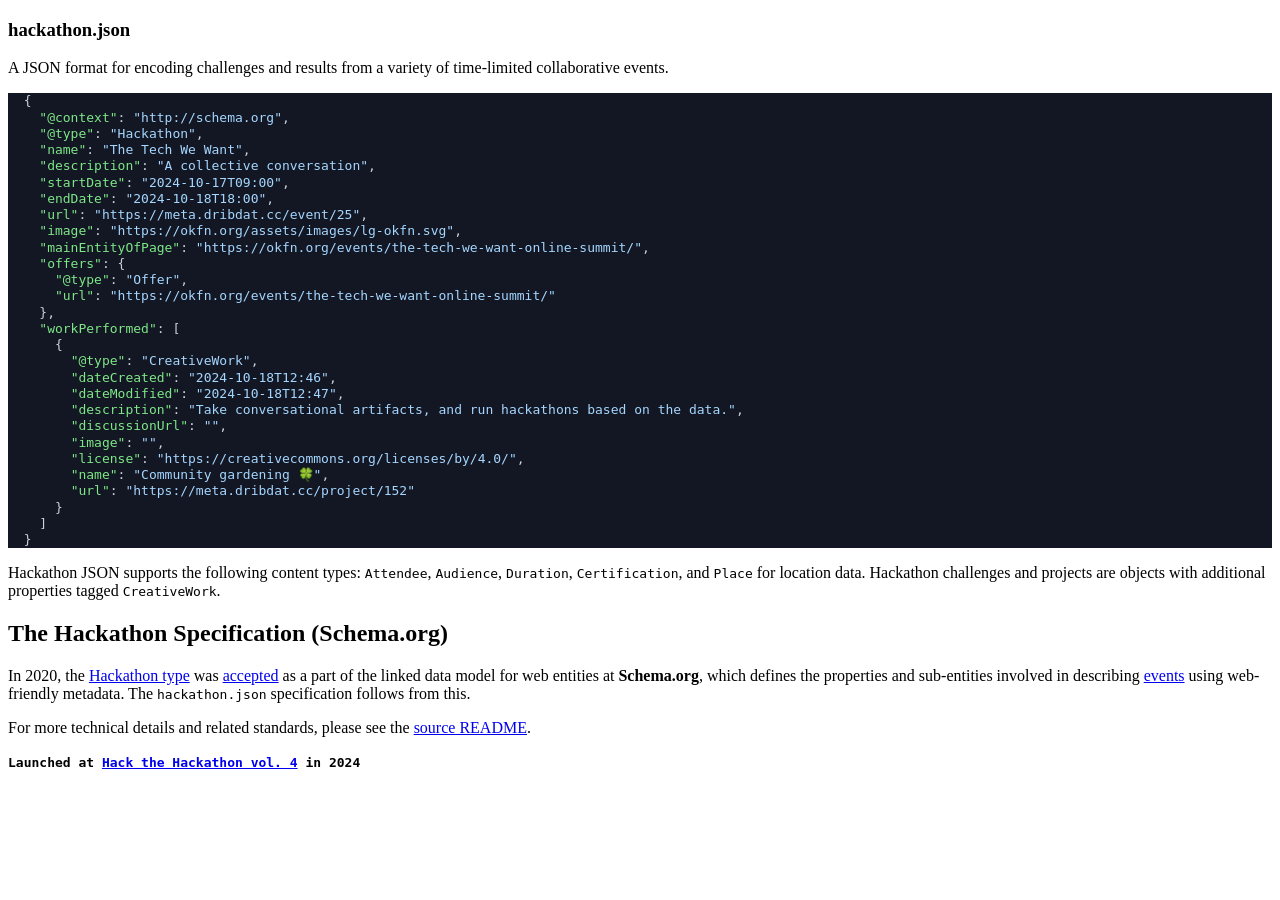
==== index.html @ d4154d75 "Moved html" ====
<!DOCTYPE html>
<html>
  <head>
    <meta charset="utf-8">
    <meta http-equiv="X-UA-Compatible" content="IE=edge,chrome=1">
    <title>hackathon.json</title>
    <meta name="viewport" content="width=device-width">

    <!-- syntax highlighting CSS -->
    <link rel="stylesheet" href="static/pygments.css">
    <link rel="stylesheet" href="static/main.css">
  </head>
  <body>
    <section class="content">
      <article class="splash">
<h1 id="geojson">hackathon<span class="fkin">.json</span></h1>

<p>A JSON format for encoding challenges and results from a variety of time-limited collaborative events.</p>

<pre class="highlight">
  <span class="p">{</span>
  <span class="w">  </span><span class="nt">"@context"</span><span class="p">:</span><span class="w"> </span><span class="s2">"http://schema.org"</span><span class="p">,</span>
  <span class="w">  </span><span class="nt">"@type"</span><span class="p">:</span><span class="w"> </span><span class="s2">"Hackathon"</span><span class="p">,</span>
  <span class="w">  </span><span class="nt">"name"</span><span class="p">:</span><span class="w"> </span><span class="s2">"The Tech We Want"</span><span class="p">,</span>
  <span class="w">  </span><span class="nt">"description"</span><span class="p">:</span><span class="w"> </span><span class="s2">"A collective conversation"</span><span class="p">,</span>
  <span class="w">  </span><span class="nt">"startDate"</span><span class="p">:</span><span class="w"> </span><span class="s2">"2024-10-17T09:00"</span><span class="p">,</span>
  <span class="w">  </span><span class="nt">"endDate"</span><span class="p">:</span><span class="w"> </span><span class="s2">"2024-10-18T18:00"</span><span class="p">,</span>
  <span class="w">  </span><span class="nt">"url"</span><span class="p">:</span><span class="w"> </span><span class="s2">"https://meta.dribdat.cc/event/25"</span><span class="p">,</span>
  <span class="w">  </span><span class="nt">"image"</span><span class="p">:</span><span class="w"> </span><span class="s2">"https://okfn.org/assets/images/lg-okfn.svg"</span><span class="p">,</span>
  <span class="w">  </span><span class="nt">"mainEntityOfPage"</span><span class="p">:</span><span class="w"> </span><span class="s2">"https://okfn.org/events/the-tech-we-want-online-summit/"</span><span class="p">,</span>
  <span class="w">  </span><span class="nt">"offers"</span><span class="p">:</span><span class="w"> </span><span class="p">{</span>
  <span class="w">    </span><span class="nt">"@type"</span><span class="p">:</span><span class="w"> </span><span class="s2">"Offer"</span><span class="p">,</span>
  <span class="w">    </span><span class="nt">"url"</span><span class="p">:</span><span class="w"> </span><span class="s2">"https://okfn.org/events/the-tech-we-want-online-summit/"</span>
  <span class="w">  </span><span class="p">},</span>
  <span class="w">  </span><span class="nt">"workPerformed"</span><span class="p">:</span><span class="w"> </span><span class="p">[</span>
  <span class="w">    </span><span class="p">{</span>
  <span class="w">      </span><span class="nt">"@type"</span><span class="p">:</span><span class="w"> </span><span class="s2">"CreativeWork"</span><span class="p">,</span>
  <span class="w">      </span><span class="nt">"dateCreated"</span><span class="p">:</span><span class="w"> </span><span class="s2">"2024-10-18T12:46"</span><span class="p">,</span>
  <span class="w">      </span><span class="nt">"dateModified"</span><span class="p">:</span><span class="w"> </span><span class="s2">"2024-10-18T12:47"</span><span class="p">,</span>
  <span class="w">      </span><span class="nt">"description"</span><span class="p">:</span><span class="w"> </span><span class="s2">"Take conversational artifacts, and run hackathons based on the data."</span><span class="p">,</span>
  <span class="w">      </span><span class="nt">"discussionUrl"</span><span class="p">:</span><span class="w"> </span><span class="s2">""</span><span class="p">,</span>
  <span class="w">      </span><span class="nt">"image"</span><span class="p">:</span><span class="w"> </span><span class="s2">""</span><span class="p">,</span>
  <span class="w">      </span><span class="nt">"license"</span><span class="p">:</span><span class="w"> </span><span class="s2">"https://creativecommons.org/licenses/by/4.0/"</span><span class="p">,</span>
  <span class="w">      </span><span class="nt">"name"</span><span class="p">:</span><span class="w"> </span><span class="s2">"Community gardening 🍀"</span><span class="p">,</span>
  <span class="w">      </span><span class="nt">"url"</span><span class="p">:</span><span class="w"> </span><span class="s2">"https://meta.dribdat.cc/project/152"</span>
  <span class="w">    </span><span class="p">}</span>
  <span class="w">  </span><span class="p">]</span>
  <span class="p">}</span>
</pre>

<p>Hackathon JSON supports the following content types: <code class="highlighter-rouge">Attendee</code>, <code class="highlighter-rouge">Audience</code>, <code class="highlighter-rouge">Duration</code>, <code class="highlighter-rouge">Certification</code>, and <code class="highlighter-rouge">Place</code> for location data. Hackathon challenges and projects are objects with additional properties tagged <code class="highlighter-rouge">CreativeWork</code>.</p>

<h2>The Hackathon Specification (Schema.org)</h2>

<p>In 2020, the <a href="https://schema.org/Hackathon" target="_blank">Hackathon type</a> was <a href="https://github.com/schemaorg/schemaorg/issues/2526" target="_blank">accepted</a> as a part of the linked data model for web entities at <b>Schema.org</b>, which defines the properties and sub-entities involved in describing <a href="https://schema.org/event" target="_blank">events</a> using web-friendly metadata. The <tt>hackathon.json</tt> specification follows from this.</p>

<p>For more technical details and related standards, please see the <a href="https://codeberg.org/dribdat/hackathon.json/">source README</a>.</p>

<tt><b>Launched at <a href="https://hackthackathon.github.io/" target="_blank">Hack the Hackathon vol. 4</a> in 2024</b></tt>

</article>

    </section>
    
  </body>
</html>
---- static/pygments.css ----
.highlight { background-color: #131723; }
pre { line-height: 125%; }
td.linenos .normal { color: #6e7681; background-color: #0d1117; padding-left: 5px; padding-right: 5px; }
span.linenos { color: #6e7681; background-color: #0d1117; padding-left: 5px; padding-right: 5px; }
td.linenos .special { color: #c9d1d9; background-color: #6e7681; padding-left: 5px; padding-right: 5px; }
span.linenos.special { color: #c9d1d9; background-color: #6e7681; padding-left: 5px; padding-right: 5px; }
.hll { background-color: #6e7681 }
.c { color: #8b949e; font-style: italic } /* Comment */
.err { color: #f85149 } /* Error */
.esc { color: #c9d1d9 } /* Escape */
.g { color: #c9d1d9 } /* Generic */
.k { color: #ff7b72 } /* Keyword */
.l { color: #a5d6ff } /* Literal */
.n { color: #c9d1d9 } /* Name */
.o { color: #ff7b72; font-weight: bold } /* Operator */
.x { color: #c9d1d9 } /* Other */
.p { color: #c9d1d9 } /* Punctuation */
.ch { color: #8b949e; font-style: italic } /* Comment.Hashbang */
.cm { color: #8b949e; font-style: italic } /* Comment.Multiline */
.cp { color: #8b949e; font-weight: bold; font-style: italic } /* Comment.Preproc */
.cpf { color: #8b949e; font-style: italic } /* Comment.PreprocFile */
.c1 { color: #8b949e; font-style: italic } /* Comment.Single */
.cs { color: #8b949e; font-weight: bold; font-style: italic } /* Comment.Special */
.gd { color: #ffa198; background-color: #490202 } /* Generic.Deleted */
.ge { color: #c9d1d9; font-style: italic } /* Generic.Emph */
.gr { color: #ffa198 } /* Generic.Error */
.gh { color: #79c0ff; font-weight: bold } /* Generic.Heading */
.gi { color: #56d364; background-color: #0f5323 } /* Generic.Inserted */
.go { color: #8b949e } /* Generic.Output */
.gp { color: #8b949e } /* Generic.Prompt */
.gs { color: #c9d1d9; font-weight: bold } /* Generic.Strong */
.gu { color: #79c0ff } /* Generic.Subheading */
.gt { color: #ff7b72 } /* Generic.Traceback */
.g-Underline { color: #c9d1d9; text-decoration: underline } /* Generic.Underline */
.kc { color: #79c0ff } /* Keyword.Constant */
.kd { color: #ff7b72 } /* Keyword.Declaration */
.kn { color: #ff7b72 } /* Keyword.Namespace */
.kp { color: #79c0ff } /* Keyword.Pseudo */
.kr { color: #ff7b72 } /* Keyword.Reserved */
.kt { color: #ff7b72 } /* Keyword.Type */
.ld { color: #79c0ff } /* Literal.Date */
.m { color: #a5d6ff } /* Literal.Number */
.s { color: #a5d6ff } /* Literal.String */
.na { color: #c9d1d9 } /* Name.Attribute */
.nb { color: #c9d1d9 } /* Name.Builtin */
.nc { color: #f0883e; font-weight: bold } /* Name.Class */
.no { color: #79c0ff; font-weight: bold } /* Name.Constant */
.nd { color: #d2a8ff; font-weight: bold } /* Name.Decorator */
.ni { color: #ffa657 } /* Name.Entity */
.ne { color: #f0883e; font-weight: bold } /* Name.Exception */
.nf { color: #d2a8ff; font-weight: bold } /* Name.Function */
.nl { color: #79c0ff; font-weight: bold } /* Name.Label */
.nn { color: #ff7b72 } /* Name.Namespace */
.nx { color: #c9d1d9 } /* Name.Other */
.py { color: #79c0ff } /* Name.Property */
.nt { color: #7ee787 } /* Name.Tag */
.nv { color: #79c0ff } /* Name.Variable */
.ow { color: #ff7b72; font-weight: bold } /* Operator.Word */
.pm { color: #c9d1d9 } /* Punctuation.Marker */
.w { color: #6e7681 } /* Text.Whitespace */
.mb { color: #a5d6ff } /* Literal.Number.Bin */
.mf { color: #a5d6ff } /* Literal.Number.Float */
.mh { color: #a5d6ff } /* Literal.Number.Hex */
.mi { color: #a5d6ff } /* Literal.Number.Integer */
.mo { color: #a5d6ff } /* Literal.Number.Oct */
.sa { color: #79c0ff } /* Literal.String.Affix */
.sb { color: #a5d6ff } /* Literal.String.Backtick */
.sc { color: #a5d6ff } /* Literal.String.Char */
.dl { color: #79c0ff } /* Literal.String.Delimiter */
.sd { color: #a5d6ff } /* Literal.String.Doc */
.s2 { color: #a5d6ff } /* Literal.String.Double */
.se { color: #79c0ff } /* Literal.String.Escape */
.sh { color: #79c0ff } /* Literal.String.Heredoc */
.si { color: #a5d6ff } /* Literal.String.Interpol */
.sx { color: #a5d6ff } /* Literal.String.Other */
.sr { color: #79c0ff } /* Literal.String.Regex */
.s1 { color: #a5d6ff } /* Literal.String.Single */
.ss { color: #a5d6ff } /* Literal.String.Symbol */
.bp { color: #c9d1d9 } /* Name.Builtin.Pseudo */
.fm { color: #d2a8ff; font-weight: bold } /* Name.Function.Magic */
.vc { color: #79c0ff } /* Name.Variable.Class */
.vg { color: #79c0ff } /* Name.Variable.Global */
.vi { color: #79c0ff } /* Name.Variable.Instance */
.vm { color: #79c0ff } /* Name.Variable.Magic */
.il { color: #a5d6ff } /* Literal.Number.Integer.Long */
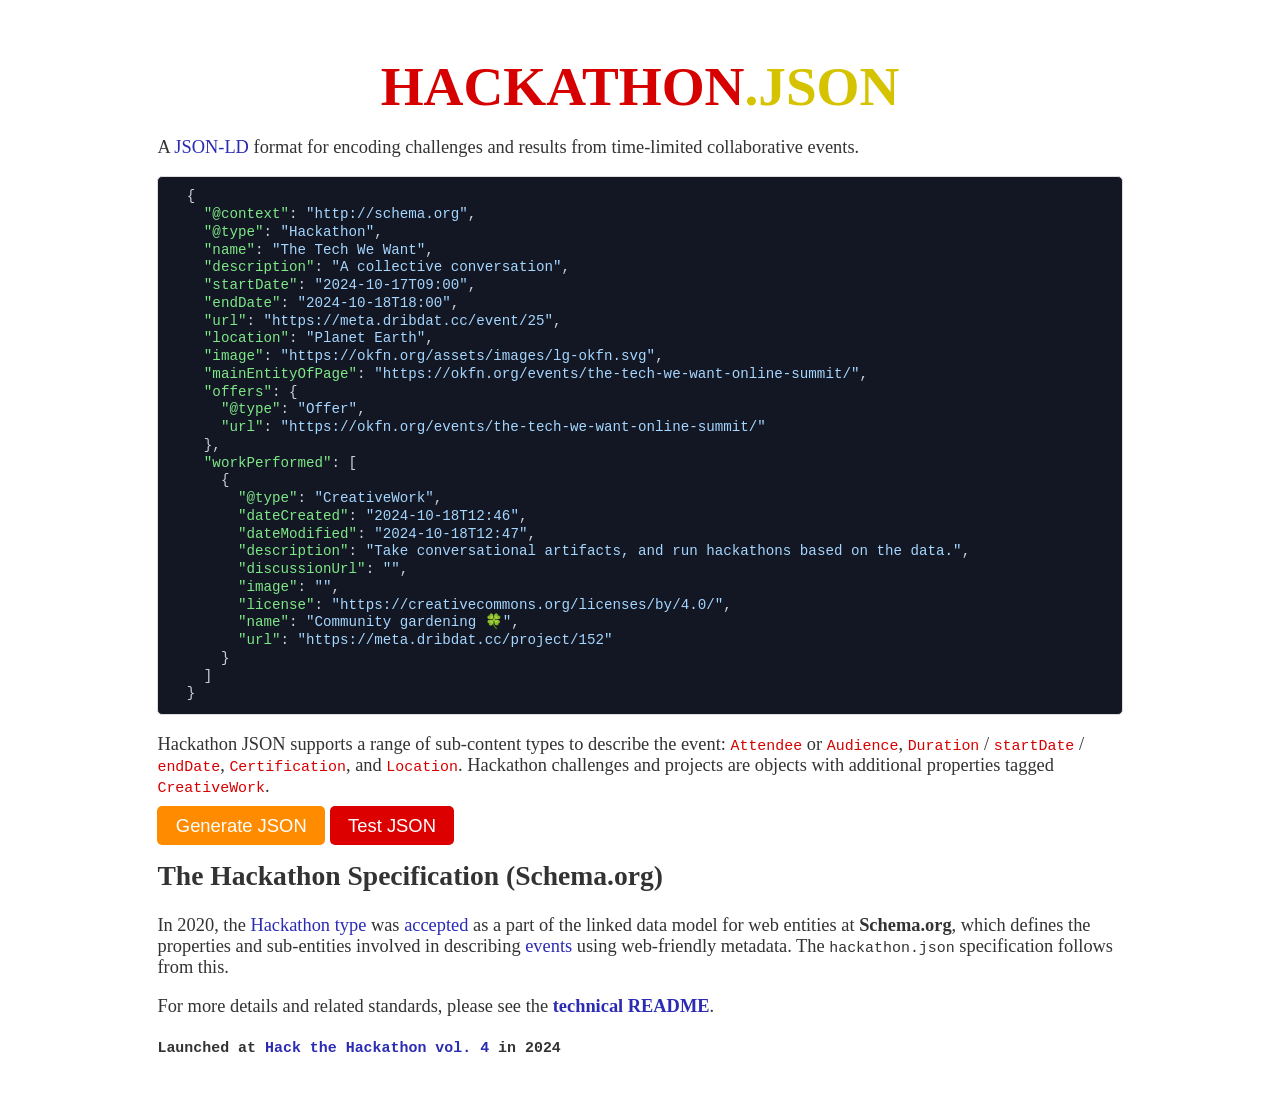
==== commit ad25ca2e: "More linked" ====
--- a/index.html
+++ b/index.html
@@ -15,7 +15,7 @@
       <article class="splash">
 <h1 id="geojson">hackathon<span class="fkin">.json</span></h1>
 
-<p>A JSON format for encoding challenges and results from a variety of time-limited collaborative events.</p>
+<p>A <a href="https://json-ld.org/" target="_blank">JSON-LD</a> format for encoding challenges and results from time-limited collaborative events.</p>
 
 <pre class="highlight">
   <span class="p">{</span>
@@ -26,6 +26,7 @@
   <span class="w">  </span><span class="nt">"startDate"</span><span class="p">:</span><span class="w"> </span><span class="s2">"2024-10-17T09:00"</span><span class="p">,</span>
   <span class="w">  </span><span class="nt">"endDate"</span><span class="p">:</span><span class="w"> </span><span class="s2">"2024-10-18T18:00"</span><span class="p">,</span>
   <span class="w">  </span><span class="nt">"url"</span><span class="p">:</span><span class="w"> </span><span class="s2">"https://meta.dribdat.cc/event/25"</span><span class="p">,</span>
+  <span class="w">  </span><span class="nt">"location"</span><span class="p">:</span><span class="w"> </span><span class="s2">"Planet Earth"</span><span class="p">,</span>
   <span class="w">  </span><span class="nt">"image"</span><span class="p">:</span><span class="w"> </span><span class="s2">"https://okfn.org/assets/images/lg-okfn.svg"</span><span class="p">,</span>
   <span class="w">  </span><span class="nt">"mainEntityOfPage"</span><span class="p">:</span><span class="w"> </span><span class="s2">"https://okfn.org/events/the-tech-we-want-online-summit/"</span><span class="p">,</span>
   <span class="w">  </span><span class="nt">"offers"</span><span class="p">:</span><span class="w"> </span><span class="p">{</span>
@@ -48,13 +49,16 @@
   <span class="p">}</span>
 </pre>
 
-<p>Hackathon JSON supports the following content types: <code class="highlighter-rouge">Attendee</code>, <code class="highlighter-rouge">Audience</code>, <code class="highlighter-rouge">Duration</code>, <code class="highlighter-rouge">Certification</code>, and <code class="highlighter-rouge">Place</code> for location data. Hackathon challenges and projects are objects with additional properties tagged <code class="highlighter-rouge">CreativeWork</code>.</p>
+<p>Hackathon JSON supports a range of sub-content types to describe the event: <code class="highlighter-rouge">Attendee</code> or <code class="highlighter-rouge">Audience</code>, <code class="highlighter-rouge">Duration</code> / <code class="highlighter-rouge">startDate</code> / <code class="highlighter-rouge">endDate</code>, <code class="highlighter-rouge">Certification</code>, and <code class="highlighter-rouge">Location</code>. Hackathon challenges and projects are objects with additional properties tagged <code class="highlighter-rouge">CreativeWork</code>.</p>
+
+<a class="btn bg-orange" href="https://www.schemantra.com/schema_list/Hackathon" title="JSON Schema Generator (Schemantra)" target="_blank"><span>Generate JSON</span></a>
+<a class="btn bg-red" href="https://validator.schema.org/" title="Schema Validator (Schema.org)" target="_blank"><span>Test JSON</span></a>
 
 <h2>The Hackathon Specification (Schema.org)</h2>
 
 <p>In 2020, the <a href="https://schema.org/Hackathon" target="_blank">Hackathon type</a> was <a href="https://github.com/schemaorg/schemaorg/issues/2526" target="_blank">accepted</a> as a part of the linked data model for web entities at <b>Schema.org</b>, which defines the properties and sub-entities involved in describing <a href="https://schema.org/event" target="_blank">events</a> using web-friendly metadata. The <tt>hackathon.json</tt> specification follows from this.</p>
 
-<p>For more technical details and related standards, please see the <a href="https://codeberg.org/dribdat/hackathon.json/">source README</a>.</p>
+<p>For more details and related standards, please see the <a class="bold" href="https://codeberg.org/dribdat/hackathon.json/">technical README</a>.</p>
 
 <tt><b>Launched at <a href="https://hackthackathon.github.io/" target="_blank">Hack the Hackathon vol. 4</a> in 2024</b></tt>
 
--- a/static/main.css
+++ b/static/main.css
@@ -0,0 +1,81 @@
+/**
+ * Hackathon.json
+ *
+ *    Color Scheme
+ *
+ *        https://paletton.com/#uid=35p1b0kllllaFw0g0qFqFg0w0aF
+ * 
+ *    Inspired by GeoJSON.org & Python Baku
+ *
+ * @author    Oleg "seism" Lavrovsky
+ */
+
+/* Basic Elements */
+  body {
+    font-size: 115%;
+    margin: 1em 2em 2em;
+    color: #333333;
+  }
+  h1 {
+    text-align: center;
+    font-weight: 800;
+    color: #D60000;
+  }
+  h1 span {
+    color: #D6C300;
+  }
+  a {
+    text-decoration: none;
+    color: #2B2BB3;
+  }
+  a:hover {
+    color: #161696;
+  }
+  code.highlighter-rouge {
+    color: #D60000;
+  }
+
+  .bold { font-weight:bold; }
+  .btn {
+    background: black;
+    color: white;
+    padding: 0.5em 1em;
+    border-radius: 5px;
+    font-family: sans-serif;
+  }
+  .btn:hover {
+    opacity: 0.8;
+  }
+  .bg-orange { background: darkorange; }
+  .bg-green { background: green; }
+  .bg-red { background: #d00; }
+
+/* Splash page - centered column */
+  .splash {
+    width: 80%;
+    min-width: 450px;
+    margin: 0 auto;
+  }
+  .splash h1 {
+    font-size: 3em;
+    text-transform: uppercase;
+    margin-bottom: 0;
+  }
+
+/* Syntax Highlighting - see ./pygments.css */
+  pre {
+    font-size: 95%;
+    padding: 0.8em;
+    border: 1px solid #ddd;
+    border-radius: 5px;
+    background: #eee;
+  }
+
+/* Use a better box model - http://www.paulirish.com/2012/box-sizing-border-box-ftw/ */
+  * { box-sizing: border-box; }
+
+/* Minimalist scrollbars in webkit - https://geojson.org */
+  ::-webkit-scrollbar         {width: 12px;}
+  ::-webkit-scrollbar-track   {border-radius: 10px;                       -webkit-box-shadow: inset 0 0 6px rgba(0,0,0,0.3);}
+  ::-webkit-scrollbar-thumb   {border-radius: 10px; background: #AAAAAA;  -webkit-box-shadow: inset 0 0 6px rgba(0,0,0,0.6);}
+  ::-webkit-scrollbar-corner  {display: none;}
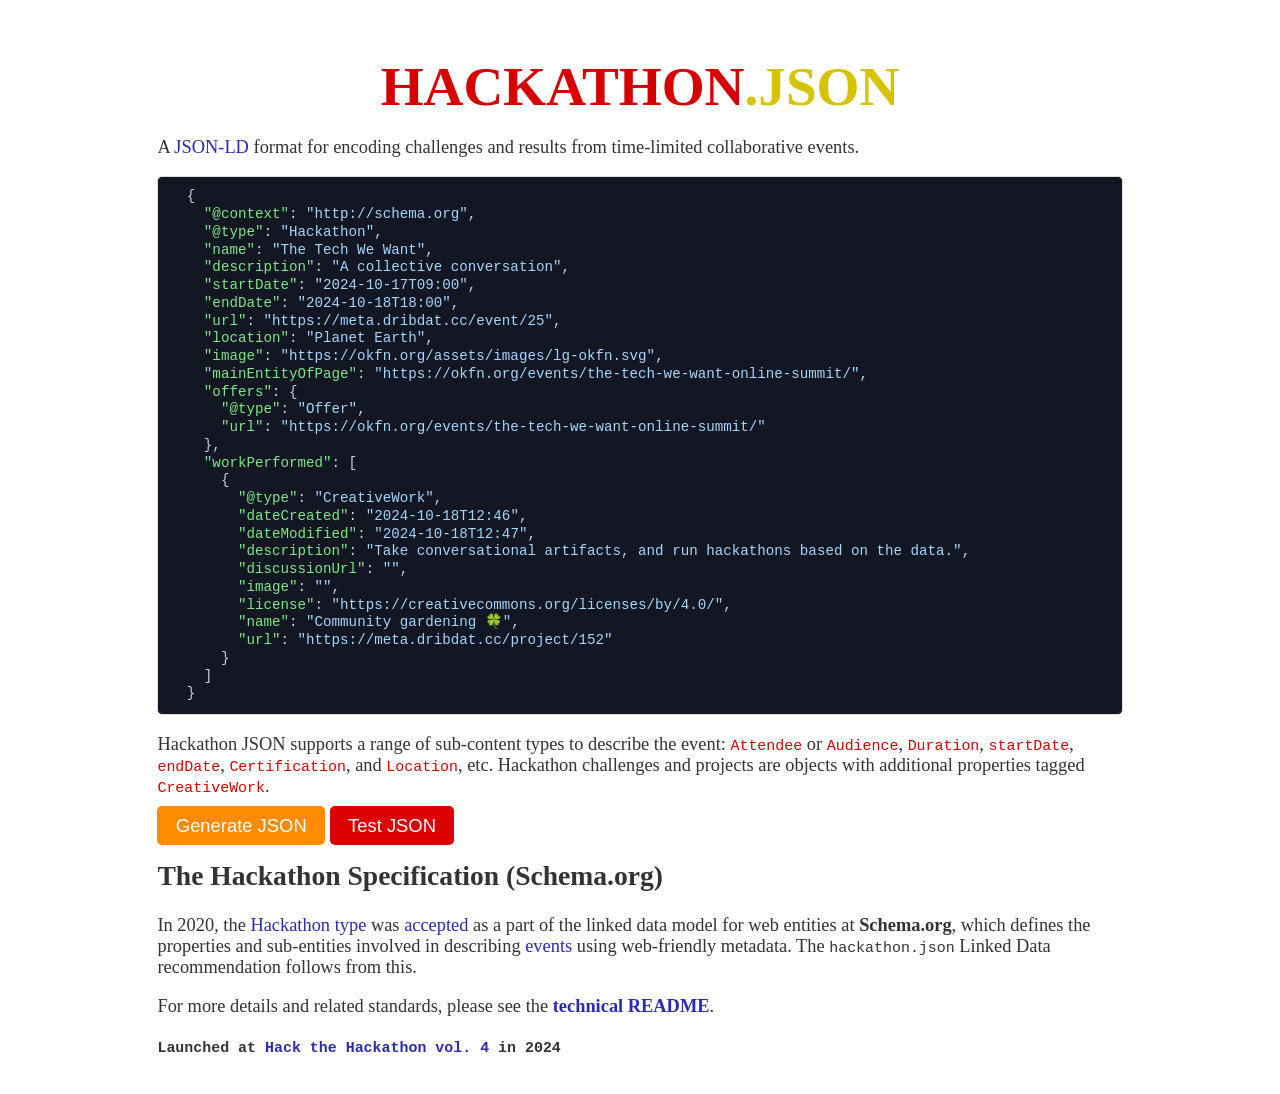
==== commit b0a30202: "Readme" ====
--- a/index.html
+++ b/index.html
@@ -49,14 +49,14 @@
   <span class="p">}</span>
 </pre>
 
-<p>Hackathon JSON supports a range of sub-content types to describe the event: <code class="highlighter-rouge">Attendee</code> or <code class="highlighter-rouge">Audience</code>, <code class="highlighter-rouge">Duration</code> / <code class="highlighter-rouge">startDate</code> / <code class="highlighter-rouge">endDate</code>, <code class="highlighter-rouge">Certification</code>, and <code class="highlighter-rouge">Location</code>. Hackathon challenges and projects are objects with additional properties tagged <code class="highlighter-rouge">CreativeWork</code>.</p>
+<p>Hackathon JSON supports a range of sub-content types to describe the event: <code class="highlighter-rouge">Attendee</code> or <code class="highlighter-rouge">Audience</code>, <code class="highlighter-rouge">Duration</code>, <code class="highlighter-rouge">startDate</code>, <code class="highlighter-rouge">endDate</code>, <code class="highlighter-rouge">Certification</code>, and <code class="highlighter-rouge">Location</code>, etc. Hackathon challenges and projects are objects with additional properties tagged <code class="highlighter-rouge">CreativeWork</code>.</p>
 
 <a class="btn bg-orange" href="https://www.schemantra.com/schema_list/Hackathon" title="JSON Schema Generator (Schemantra)" target="_blank"><span>Generate JSON</span></a>
 <a class="btn bg-red" href="https://validator.schema.org/" title="Schema Validator (Schema.org)" target="_blank"><span>Test JSON</span></a>
 
 <h2>The Hackathon Specification (Schema.org)</h2>
 
-<p>In 2020, the <a href="https://schema.org/Hackathon" target="_blank">Hackathon type</a> was <a href="https://github.com/schemaorg/schemaorg/issues/2526" target="_blank">accepted</a> as a part of the linked data model for web entities at <b>Schema.org</b>, which defines the properties and sub-entities involved in describing <a href="https://schema.org/event" target="_blank">events</a> using web-friendly metadata. The <tt>hackathon.json</tt> specification follows from this.</p>
+<p>In 2020, the <a href="https://schema.org/Hackathon" target="_blank">Hackathon type</a> was <a href="https://github.com/schemaorg/schemaorg/issues/2526" target="_blank">accepted</a> as a part of the linked data model for web entities at <b>Schema.org</b>, which defines the properties and sub-entities involved in describing <a href="https://schema.org/event" target="_blank">events</a> using web-friendly metadata. The <tt>hackathon.json</tt> Linked Data recommendation follows from this.</p>
 
 <p>For more details and related standards, please see the <a class="bold" href="https://codeberg.org/dribdat/hackathon.json/">technical README</a>.</p>
 
--- a/static/main.css
+++ b/static/main.css
@@ -45,6 +45,7 @@
   }
   .btn:hover {
     opacity: 0.8;
+    color: white;
   }
   .bg-orange { background: darkorange; }
   .bg-green { background: green; }
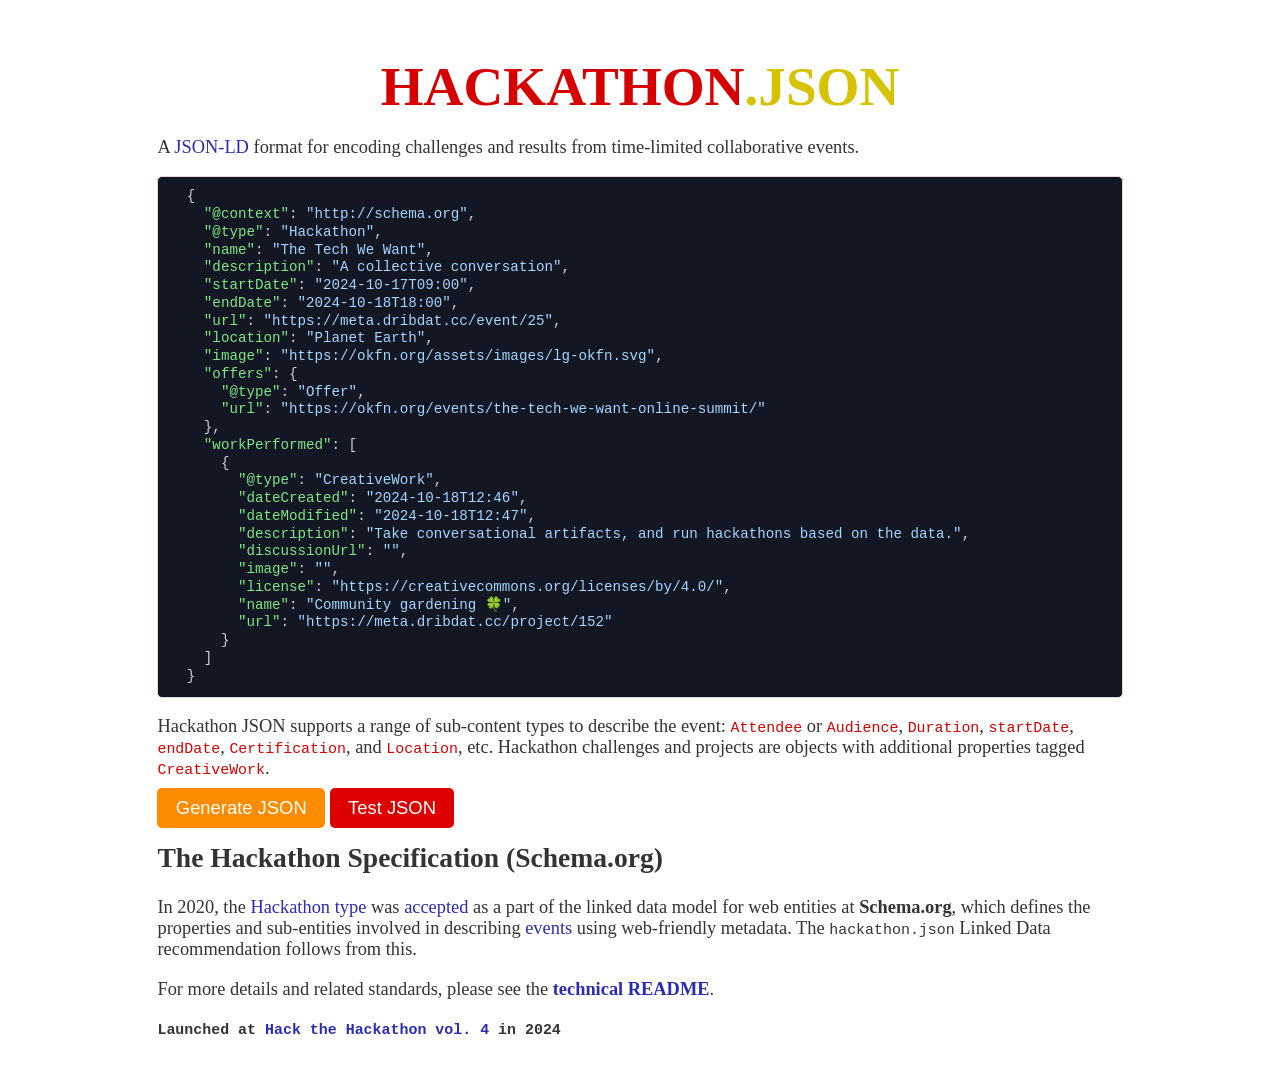
==== commit 735534e7: "Links" ====
--- a/index.html
+++ b/index.html
@@ -28,7 +28,6 @@
   <span class="w">  </span><span class="nt">"url"</span><span class="p">:</span><span class="w"> </span><span class="s2">"https://meta.dribdat.cc/event/25"</span><span class="p">,</span>
   <span class="w">  </span><span class="nt">"location"</span><span class="p">:</span><span class="w"> </span><span class="s2">"Planet Earth"</span><span class="p">,</span>
   <span class="w">  </span><span class="nt">"image"</span><span class="p">:</span><span class="w"> </span><span class="s2">"https://okfn.org/assets/images/lg-okfn.svg"</span><span class="p">,</span>
-  <span class="w">  </span><span class="nt">"mainEntityOfPage"</span><span class="p">:</span><span class="w"> </span><span class="s2">"https://okfn.org/events/the-tech-we-want-online-summit/"</span><span class="p">,</span>
   <span class="w">  </span><span class="nt">"offers"</span><span class="p">:</span><span class="w"> </span><span class="p">{</span>
   <span class="w">    </span><span class="nt">"@type"</span><span class="p">:</span><span class="w"> </span><span class="s2">"Offer"</span><span class="p">,</span>
   <span class="w">    </span><span class="nt">"url"</span><span class="p">:</span><span class="w"> </span><span class="s2">"https://okfn.org/events/the-tech-we-want-online-summit/"</span>
